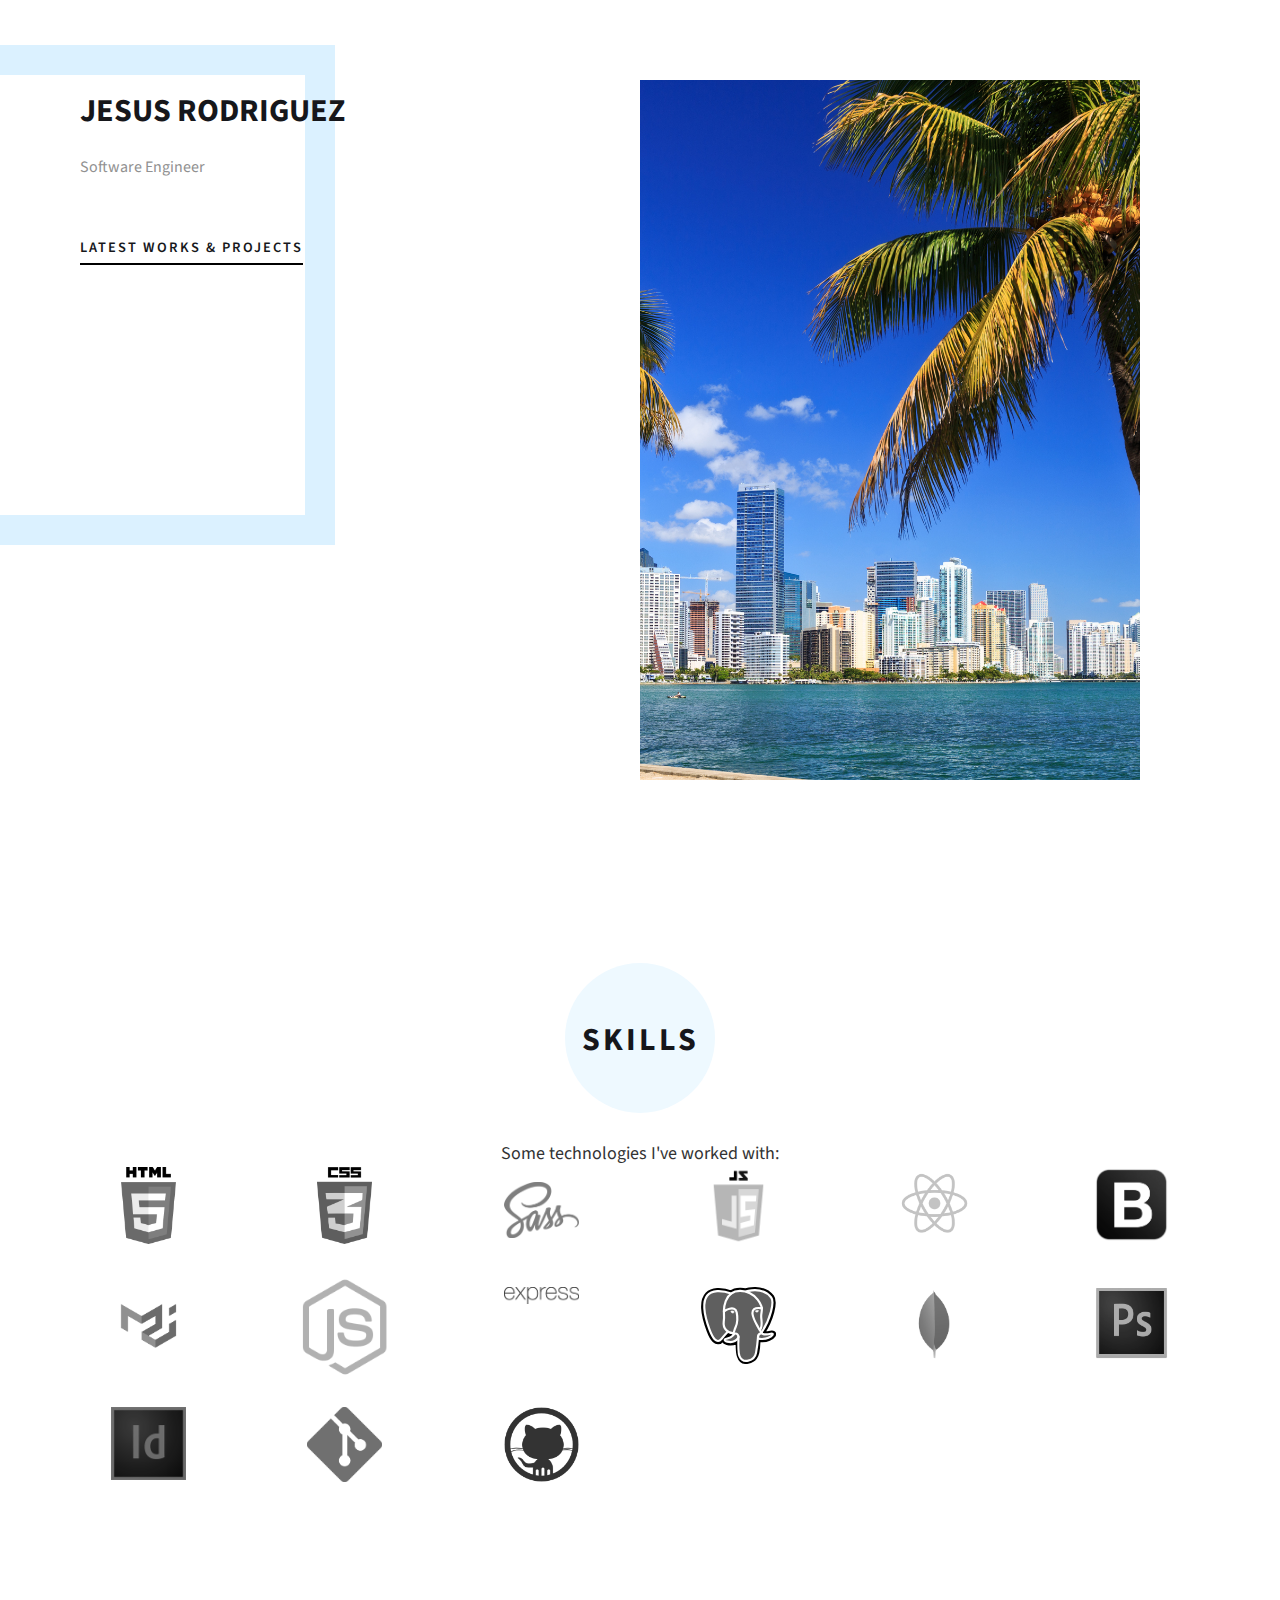
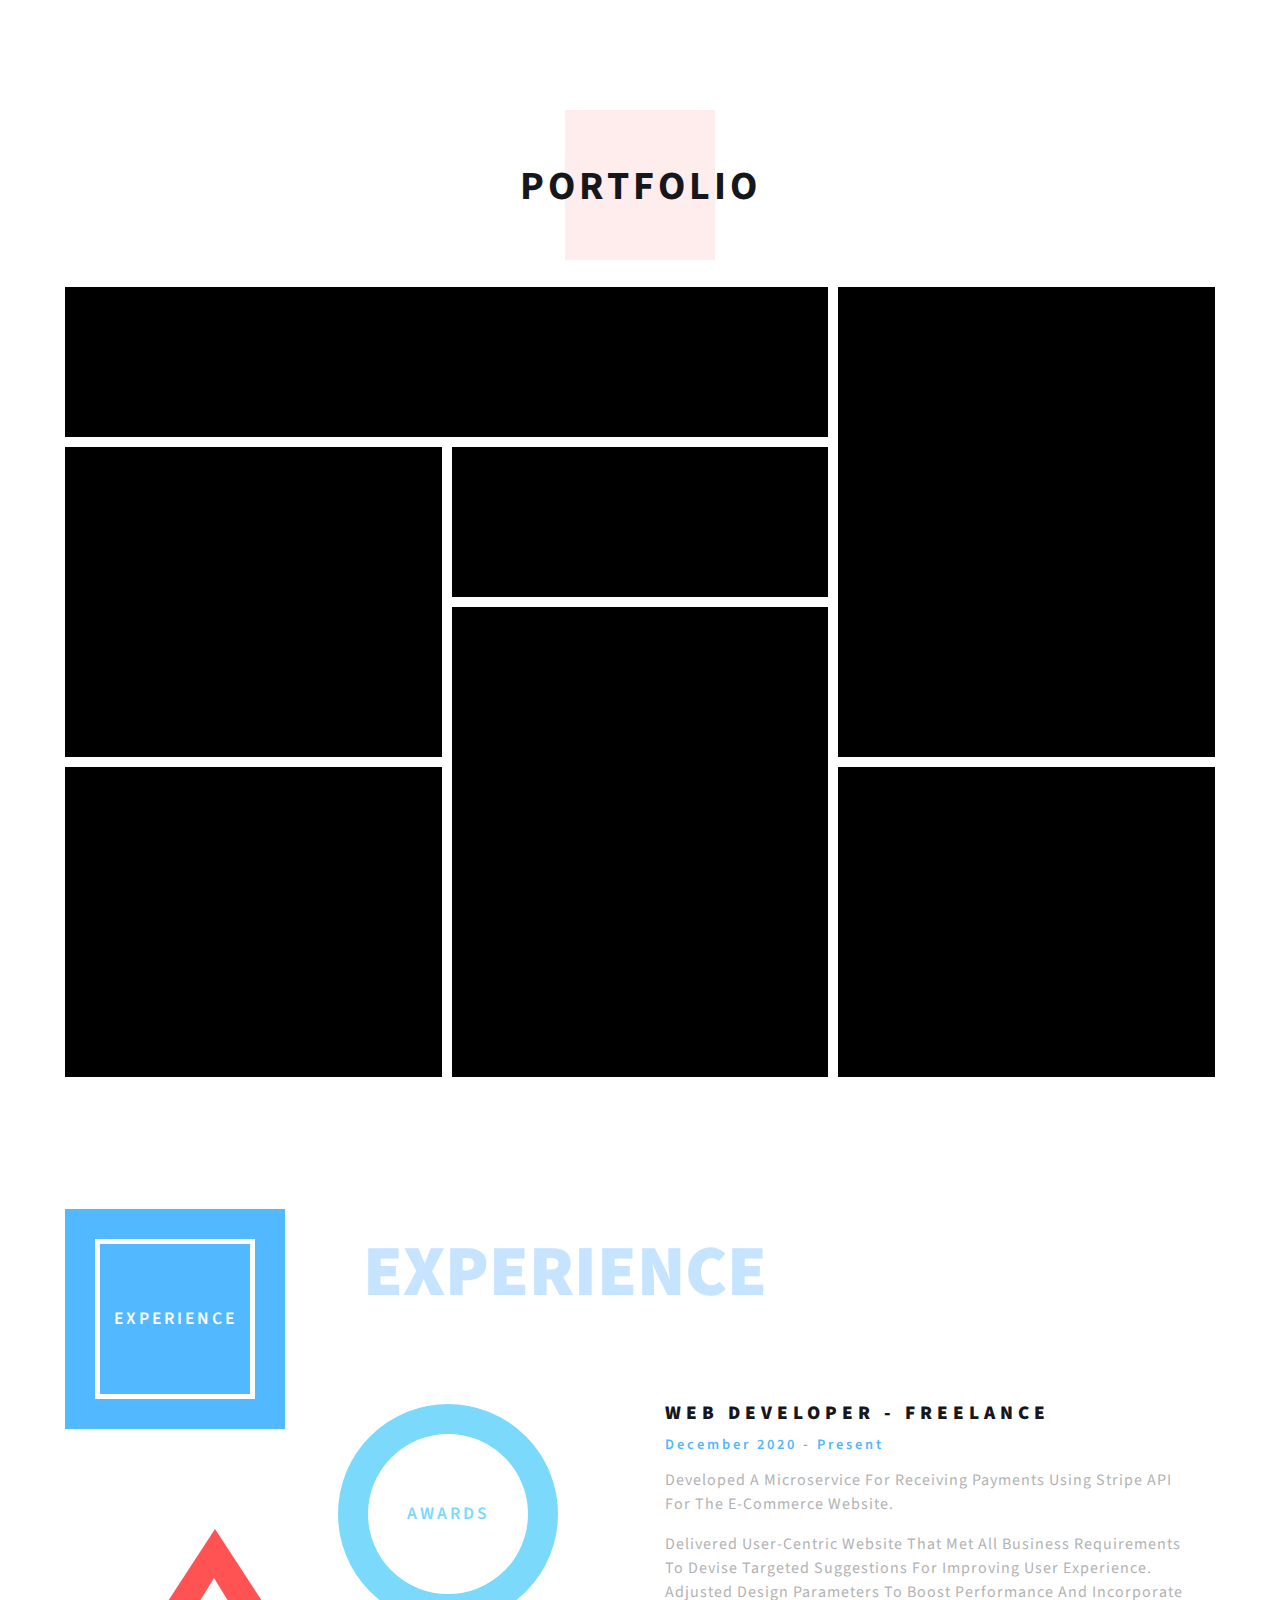
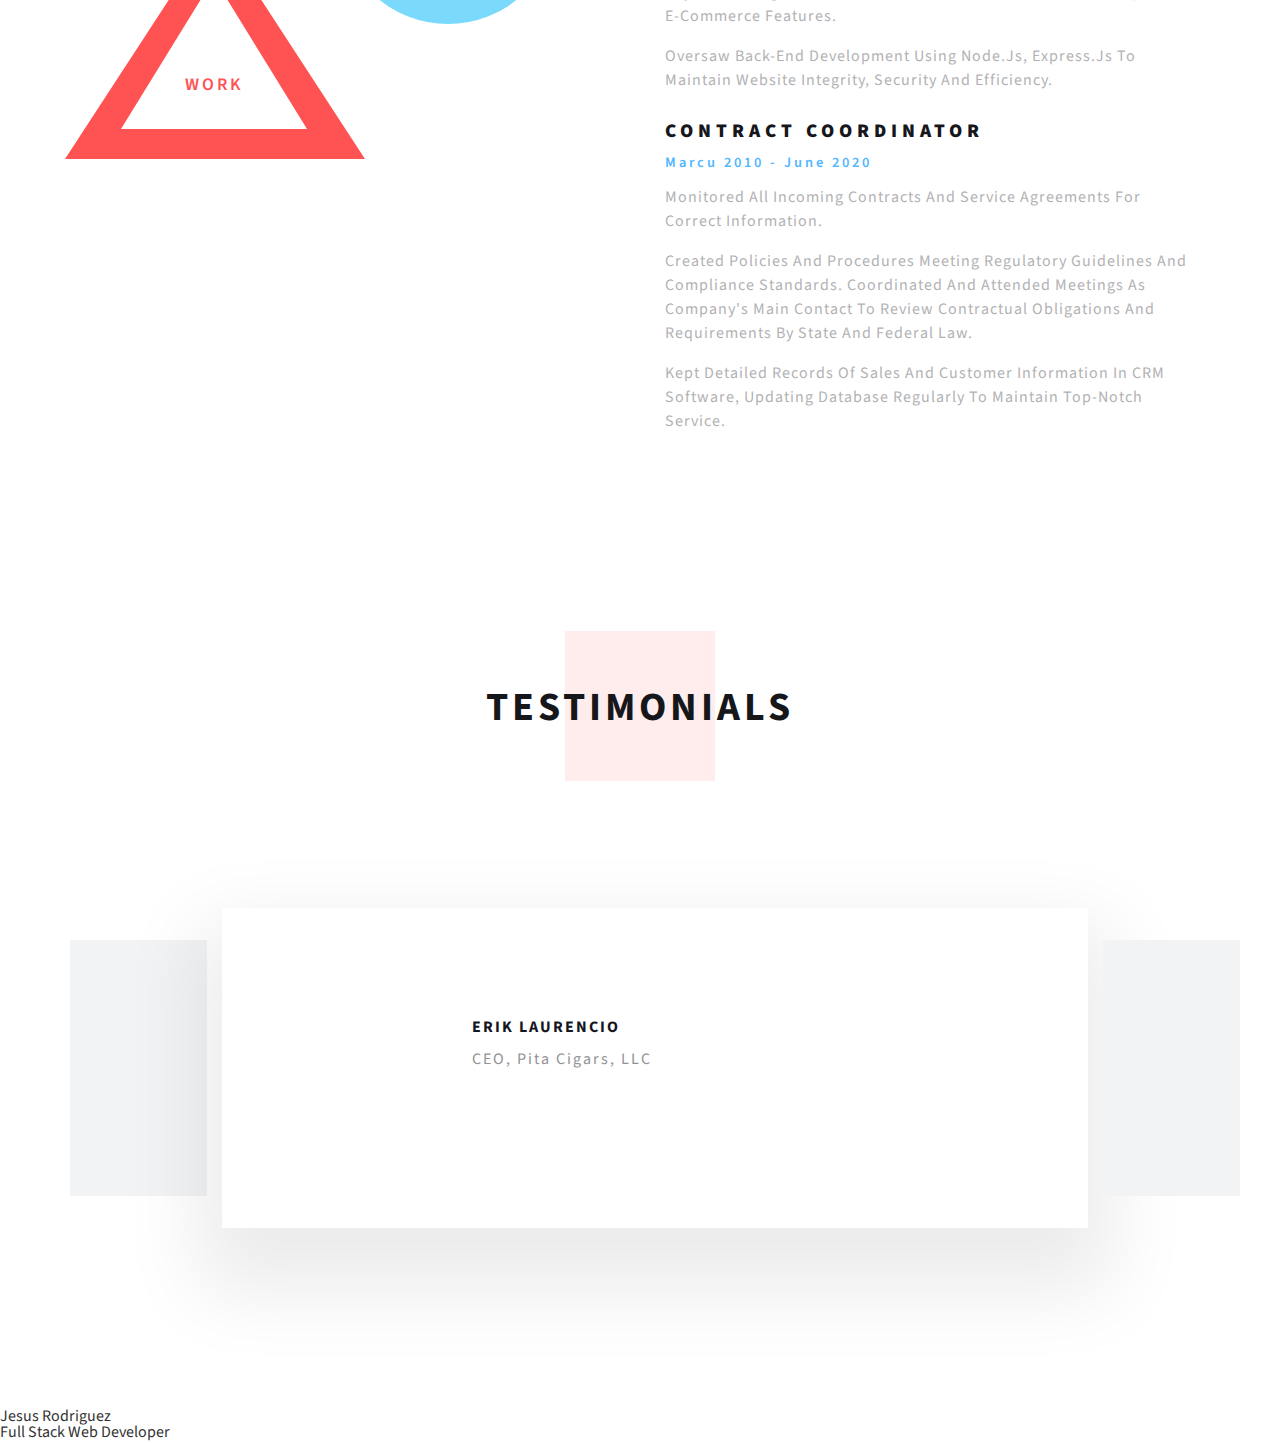
==== index.html @ f2999a43 "skills section" ====
<!DOCTYPE html>
<html lang="en">
  <head>
    <meta charset="utf-8" />
    <meta name="viewport" content="width=device-width, initial-scale=1" />
    <meta name="keywords" content="brittany chiang, brittany, chiang, bchiang7, northeastern university, northeastern, university, student, front-end, web, website, computer, software, developer, engineer, designer, co-op" />
    <link rel="icon" href="%PUBLIC_URL%/favicon.ico" />
    <link rel="stylesheet" href="https://stackpath.bootstrapcdn.com/bootstrap/3.4.1/css/bootstrap.min.css" integrity="sha384-HSMxcRTRxnN+Bdg0JdbxYKrThecOKuH5zCYotlSAcp1+c8xmyTe9GYg1l9a69psu" crossorigin="anonymous">
    <link rel="stylesheet" href="css/index.css">
    <link rel="stylesheet" href="https://use.fontawesome.com/releases/v5.1.0/css/all.css" integrity="sha384-lKuwvrZot6UHsBSfcMvOkWwlCMgc0TaWr+30HWe3a4ltaBwTZhyTEggF5tJv8tbt" crossorigin="anonymous">
    <title>Jesus Rodriguez</title>
  </head>
  <body>
    <section id="top">
      <div class="container-1">
        <div class="info">
          <div class="blue-sq"></div>
          <h1>Jesus Rodriguez</h1>
          <p>Software Engineer</p>
          <a href="#">Latest Works & Projects</a>
        </div>
        <div class="img">
          <div class="background-img">

          </div>
        </div>
      </div>
    </section>
    <section id="services-section">
      <div class="container-1">
        <div class="title">
          <div class="circle"></div>
          <h1>skills</h1>
        </div>
        <div class="row">
        <div class="col-xs-12 col-sm-6 col-md-6 col-lg-12 text-center skills-section">
          <h3>Some technologies I've worked with:</h3>
        <div class="row">
          <div class="col-xs-3 col-sm-2 col-md-2 skill-icon"><img class="img-responsive" src="img/skills/html.png" id="html"></div>
          <div class="col-xs-3 col-sm-2 col-md-2 skill-icon"><img class="img-responsive" src="img/skills/css.png" id="css"></div>
          <div class="col-xs-3 col-sm-2 col-md-2 skill-icon"><img class="img-responsive" src="img/skills/sass.png" id="sass"></div>
          <div class="col-xs-3 col-sm-2 col-md-2 skill-icon"><img class="img-responsive" src="img/skills/js.png" id="js"></div>
          <div class="col-xs-3 col-sm-2 col-md-2 skill-icon"><img class="img-responsive" src="img/skills/React-logo.png" id="reactjs"></div>
          <div class="col-xs-3 col-sm-2 col-md-2 skill-icon"><img class="img-responsive" src="img/skills/bootstrap.png" id="bootstrap"></div>
          <div class="col-xs-3 col-sm-2 col-md-2 skill-icon"><img class="img-responsive" src="img/skills/material-icon.png"></div>
          <div class="col-xs-3 col-sm-2 col-md-2 skill-icon"><img class="img-responsive" src="img/skills/node-icon.webp" id="node"></div>
          <div class="col-xs-3 col-sm-2 col-md-2 skill-icon"><img class="img-responsive" src="img/skills/express.png" id="express"></div>
          <div class="col-xs-3 col-sm-2 col-md-2 skill-icon"><img class="img-responsive" src="img/skills/Postgresql_elephant.svg" id="postgresql"></div>
          <div class="col-xs-3 col-sm-2 col-md-2 skill-icon"><img class="img-responsive" src="img/skills/mongodb.png"></div>
          <div class="col-xs-3 col-sm-2 col-md-2 skill-icon"><img class="img-responsive" src="img/skills/photoshop.png"></div>
          <div class="col-xs-3 col-sm-2 col-md-2 skill-icon"><img class="img-responsive" src="img/skills/indesign.png"></div>
          <div class="col-xs-3 col-sm-2 col-md-2 skill-icon"><img class="img-responsive" src="img/skills/Git-Icon.png"></div>
          <div class="col-xs-3 col-sm-2 col-md-2 skill-icon"><img class="img-responsive" src="img/skills/github.png"></div>
      </div>
    </div>
    </div>
    </div>
    </div>
    </div>
    </section>
    <section id="portfolio-section">
      <div class="container-1">
        <div class="title">
          <div class="square"></div>
          <h1>portfolio</h1>
        </div>
        <div class="portfolio-container">
          <a href="portfoli/#" class="box image1">
            <div class="image">
              <div class="hover-bg">
                <div class="title">
                  <div class="text">Ecommerce</div>
                </div>
              </div>
            </div>
          </a>
          <a href="portfoli/#" class="box image2">
            <div class="image">
              <div class="hover-bg">
                <div class="title">
                  <div class="text">Ecommerce</div>
                </div>
              </div>
            </div>
          </a>
          <a href="portfoli/#" class="box image3">
            <div class="image">
              <div class="hover-bg">
                <div class="title">
                  <div class="text">Ecommerce</div>
                </div>
              </div>
            </div>
          </a>
          <a href="portfoli/#" class="box image4">
            <div class="image">
              <div class="hover-bg">
                <div class="title">
                  <div class="text">Ecommerce</div>
                </div>
              </div>
            </div>
          </a>
          <a href="portfoli/#" class="box image5">
            <div class="image">
              <div class="hover-bg">
                <div class="title">
                  <div class="text">Ecommerce</div>
                </div>
              </div>
            </div>
          </a>
          <a href="portfoli/#" class="box image6">
            <div class="image">
              <div class="hover-bg">
                <div class="title">
                  <div class="text">Ecommerce</div>
                </div>
              </div>
            </div>
          </a>
          <a href="portfoli/#" class="box image7">
            <div class="image">
              <div class="hover-bg">
                <div class="title">
                  <div class="text">Ecommerce</div>
                </div>
              </div>
            </div>
          </a>
        </div>
      </div>
    </section>
    <section id="experience-section">
      <div class="container-1">
        <div class="large-title">
          Experience
        </div>
        <div class="experience-container">
          <div class="large-icons">
            <div class="square">
              <div class="blue-box">
                Experience
              </div>
            </div>
            <div class="circle">
              <div class="white-box">
                AWARDS
              </div>
            </div>
            <div class="triangle">
              <div class="triangle-box">
                <div class="text">Work</div>
              </div>
            </div>
          </div>
          <div class="info">
            <div class="info-box">
              <h4>Web Developer - Freelance</h4>
              <span class="date">December 2020 - Present</span>
              <p>Developed a microservice for receiving payments using Stripe API for the E-Commerce website.</p>
              <br>
              <p>Delivered user-centric website that met all business requirements to devise targeted suggestions for improving user experience. Adjusted design parameters to boost performance and incorporate e-commerce features.</p>
              <br>
              <p>Oversaw back-end development using Node.js, Express.js to maintain website integrity, security and efficiency.</p>
            </li>
            </div>
            <div class="info-box">
              <h4>Contract Coordinator</h4>
              <span class="date">Marcu 2010 - June 2020</span>
              <p>Monitored all incoming contracts and service agreements for correct information. </p>
              <br>
              <p>Created policies and procedures meeting regulatory guidelines and compliance standards. Coordinated and attended meetings as company's main contact to review contractual obligations and requirements by state and federal law.</p>
              <br>
              <p>Kept detailed records of sales and customer information in CRM software, updating database regularly to maintain top-notch service.</p>
            </div>
          </div>
        </div>
      </div>
    </section>
    <section id="testimonials-section">
      <div class="container">
        <div class="title">
          <div class="square"></div>
          <h1>Testimonials</h1>
        </div>
        <div class="testimonials-container">
          <div class="test-sides test-left">
            <div class="person-img" style="background: url('https://d3iw72m71ie81c.cloudfront.net/male-30.jpg');">
              <div class="hover-bg">
                <div class="name">James</div>
              </div>
            </div>
          </div>
          <div class="test-center">
            <div class="header">
              <div class="user-img" style="background: url('https://d3iw72m71ie81c.cloudfront.net/8912fe22-7970-4e15-a3a1-abef9f2fb4b5')">

              </div>
              <div class="info">
                <h4>Erik Laurencio</h4>
                <span>CEO, Pita Cigars, LLC</span>
              </div>
            </div>
            <p>
              
            </p>
          </div>
          <div class="test-sides test-right">
            <div class="person-img" style="background: url('https://d3iw72m71ie81c.cloudfront.net/88b95197-fd1e-4e11-8793-2903a5cfd06e-10584053_10153749310922416_3125632463004974493_n.jpg')">
              <div class="hover-bg">
                <div class="name">Bryant</div>
              </div>
            </div>
          </div>
        </div>
      </div>
    </section>
    <footer>
      <div class="social-container">
        <a href="http://www.facebook.com/">
          <i class="fab fa-facebook"></i>
        </a>
        <a href="http://www.dribbble.com/">
          <i class="fab fa-dribbble"></i>
        </a>
        <a href="http://www.facebook.com/">
          <i class="fab fa-twitter"></i>
        </a>
        <a href="http://www.facebook.com/">
          <i class="fab fa-instagram"></i>
        </a>
      </div>
      <h5>Jesus Rodriguez</h5>
      <h6>Full Stack Web Developer</h6>
    </footer>
    
  </body>
</html>
---- css/index.css ----
@import url('https://fonts.googleapis.com/css2?family=Dela+Gothic+One&family=Source+Sans+Pro:wght@200;700&display=swap');

@import "cssreset.css";
@import "top-section.css";
@import "service-section.css";
@import "portfolio-section.css";
@import "experience-section.css";
@import "testimonial-section.css";

.container-1{
  max-width: 1150px;
  margin: 0 auto;
}
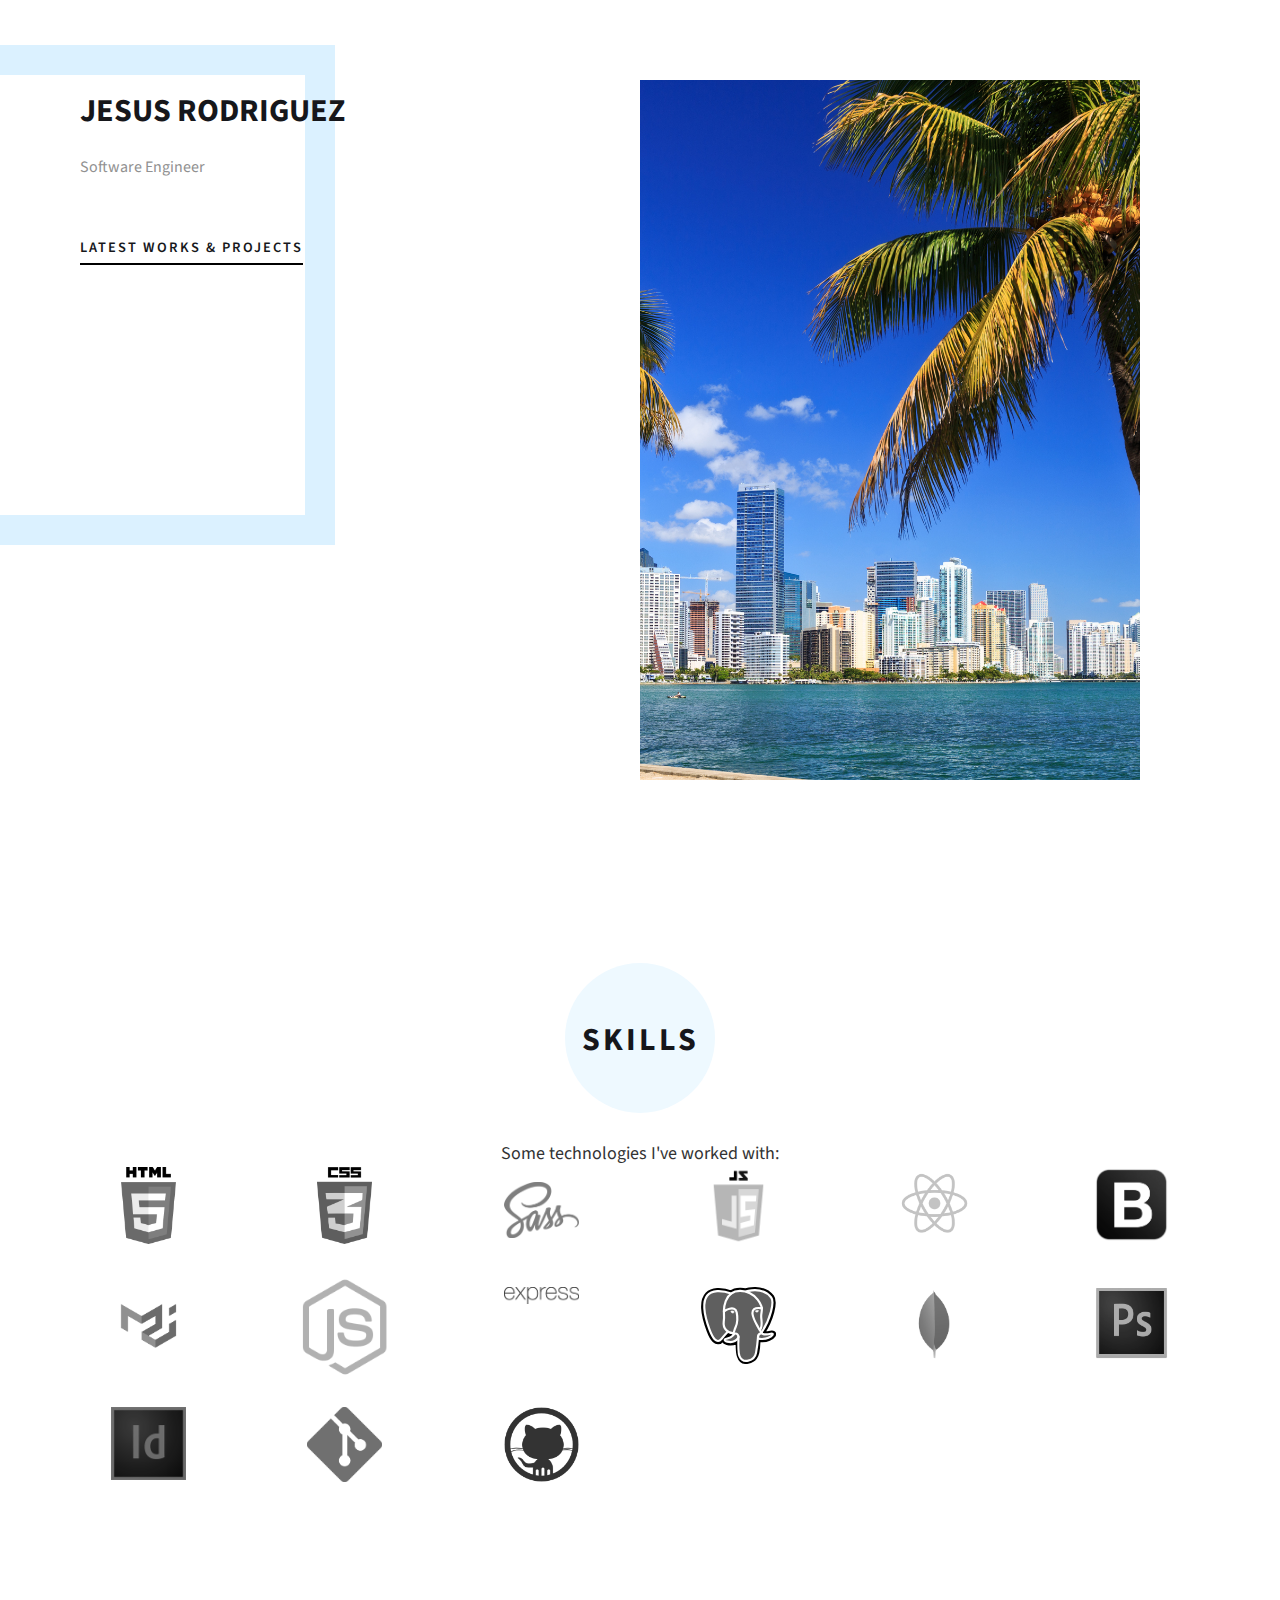
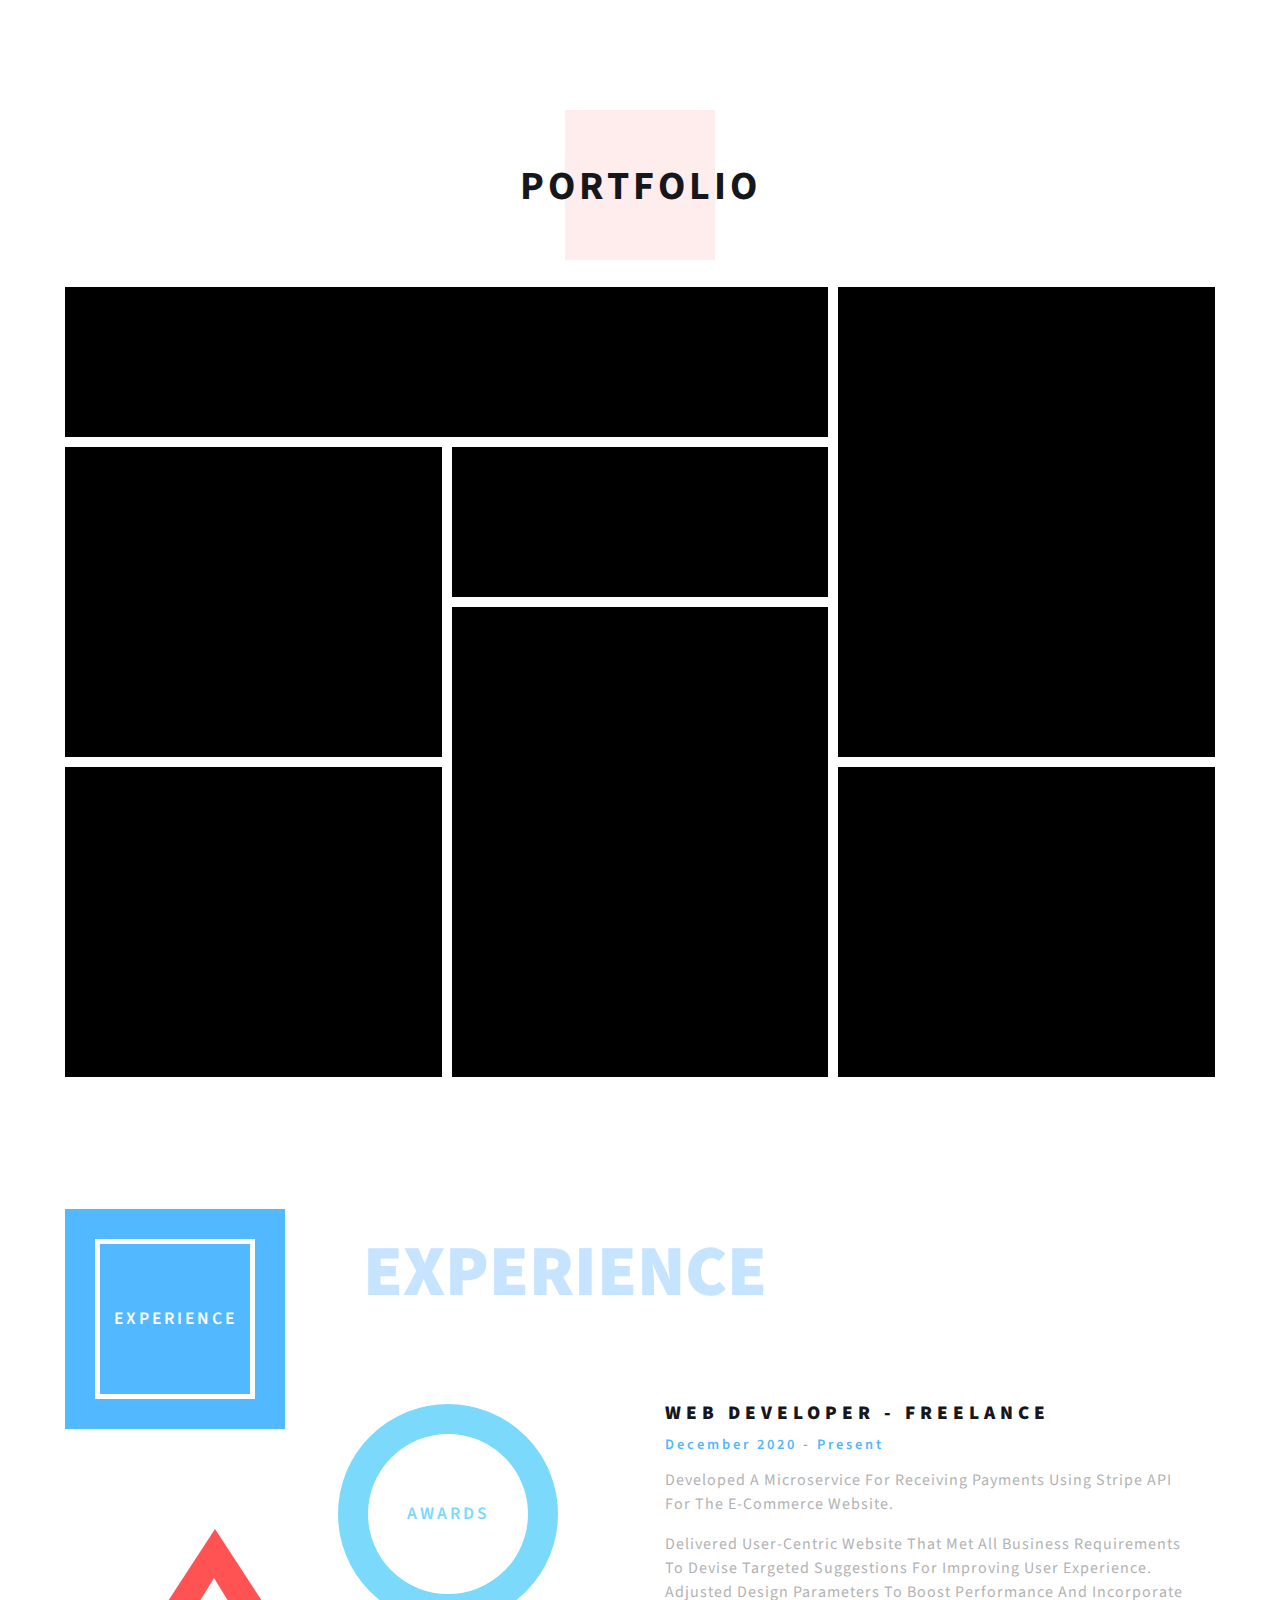
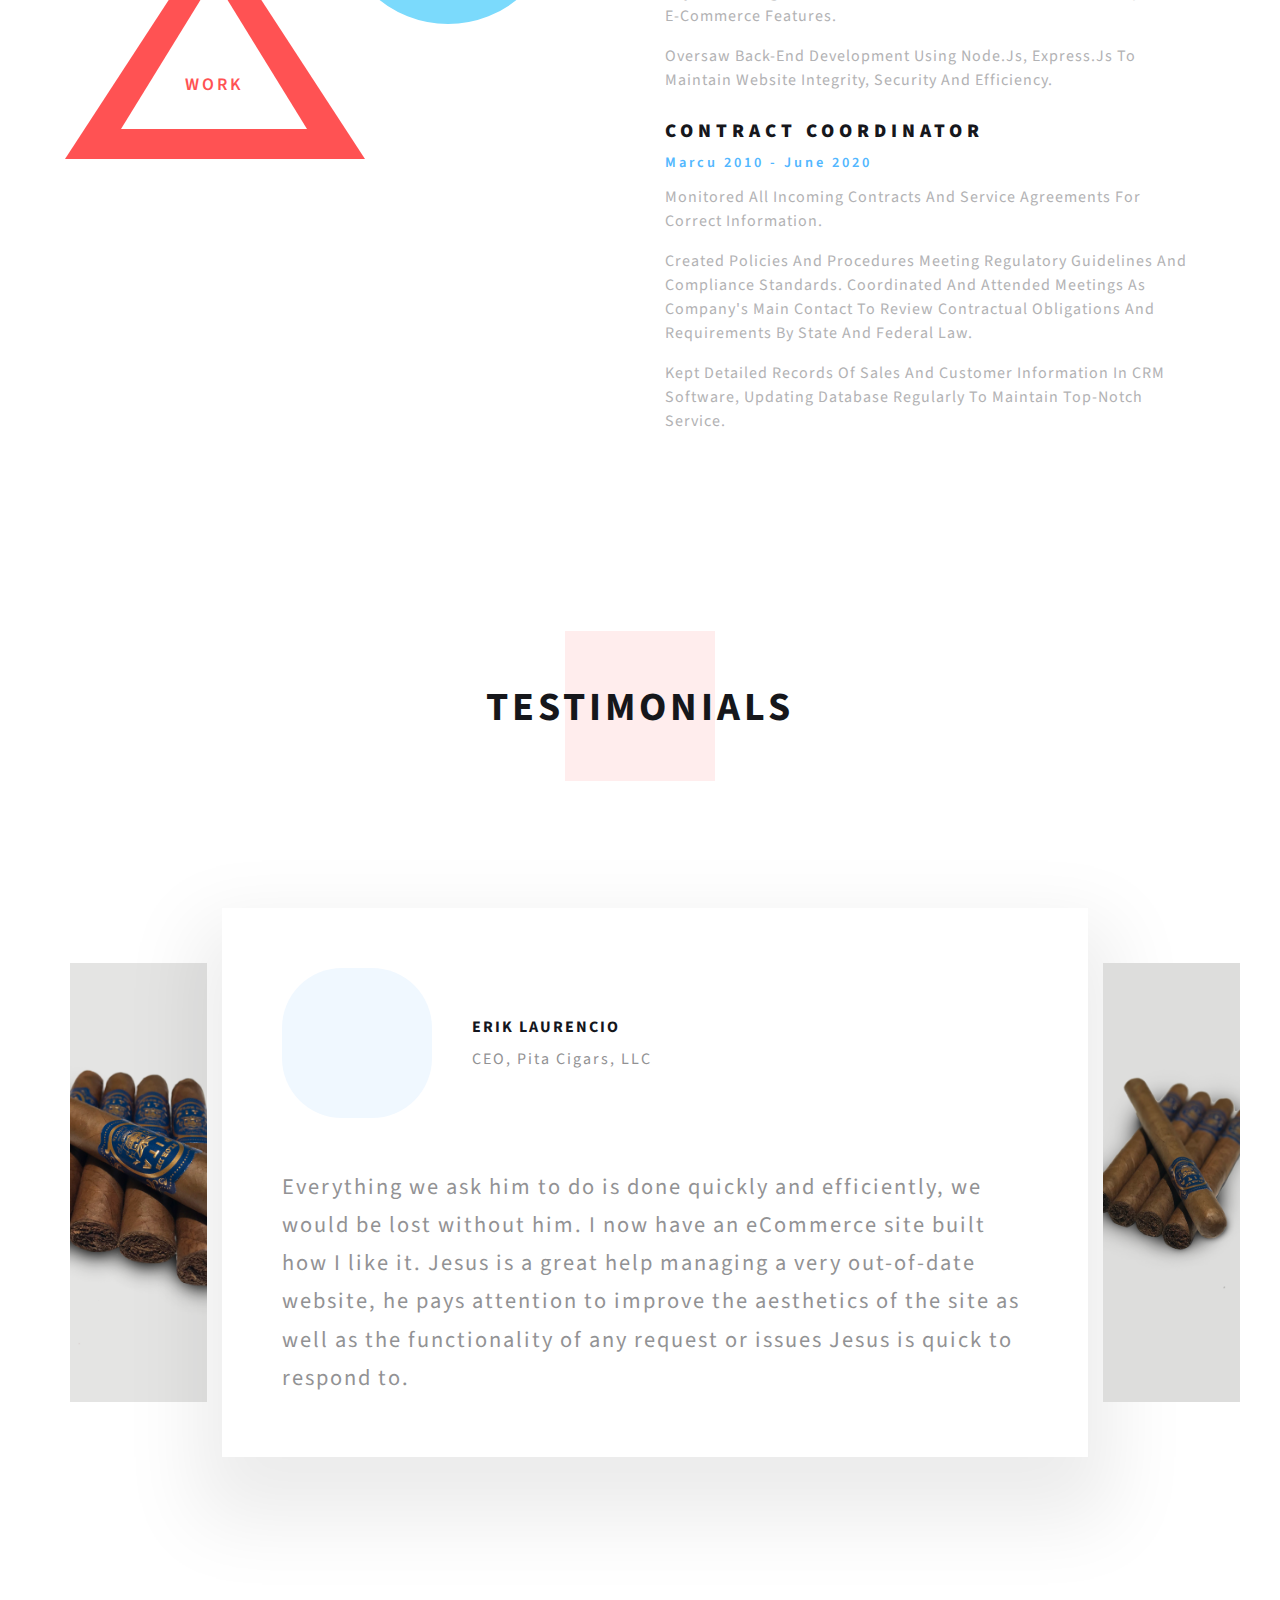
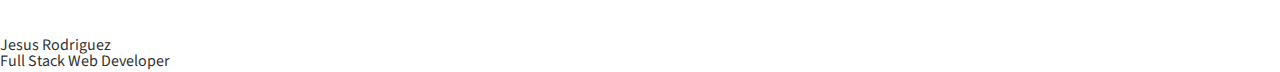
==== commit eef3e26f: "testimonial section" ====
--- a/index.html
+++ b/index.html
@@ -186,15 +186,15 @@
         </div>
         <div class="testimonials-container">
           <div class="test-sides test-left">
-            <div class="person-img" style="background: url('https://d3iw72m71ie81c.cloudfront.net/male-30.jpg');">
-              <div class="hover-bg">
-                <div class="name">James</div>
+            <div class="person-img2">
+              <div class="hover-bg">
+                <div class="name">Pita Cigars</div>
               </div>
             </div>
           </div>
           <div class="test-center">
             <div class="header">
-              <div class="user-img" style="background: url('https://d3iw72m71ie81c.cloudfront.net/8912fe22-7970-4e15-a3a1-abef9f2fb4b5')">
+              <div class="user-img">
 
               </div>
               <div class="info">
@@ -203,13 +203,13 @@
               </div>
             </div>
             <p>
-              
+              Everything we ask him to do is done quickly and efficiently, we would be lost without him. I now have an eCommerce site built how I like it. Jesus is a great help managing a very out-of-date website, he pays attention to improve the aesthetics of the site as well as the functionality of any request or issues Jesus is quick to respond to.
             </p>
           </div>
           <div class="test-sides test-right">
-            <div class="person-img" style="background: url('https://d3iw72m71ie81c.cloudfront.net/88b95197-fd1e-4e11-8793-2903a5cfd06e-10584053_10153749310922416_3125632463004974493_n.jpg')">
-              <div class="hover-bg">
-                <div class="name">Bryant</div>
+            <div class="person-img">
+              <div class="hover-bg">
+                <div class="name">Pita Cigars</div>
               </div>
             </div>
           </div>
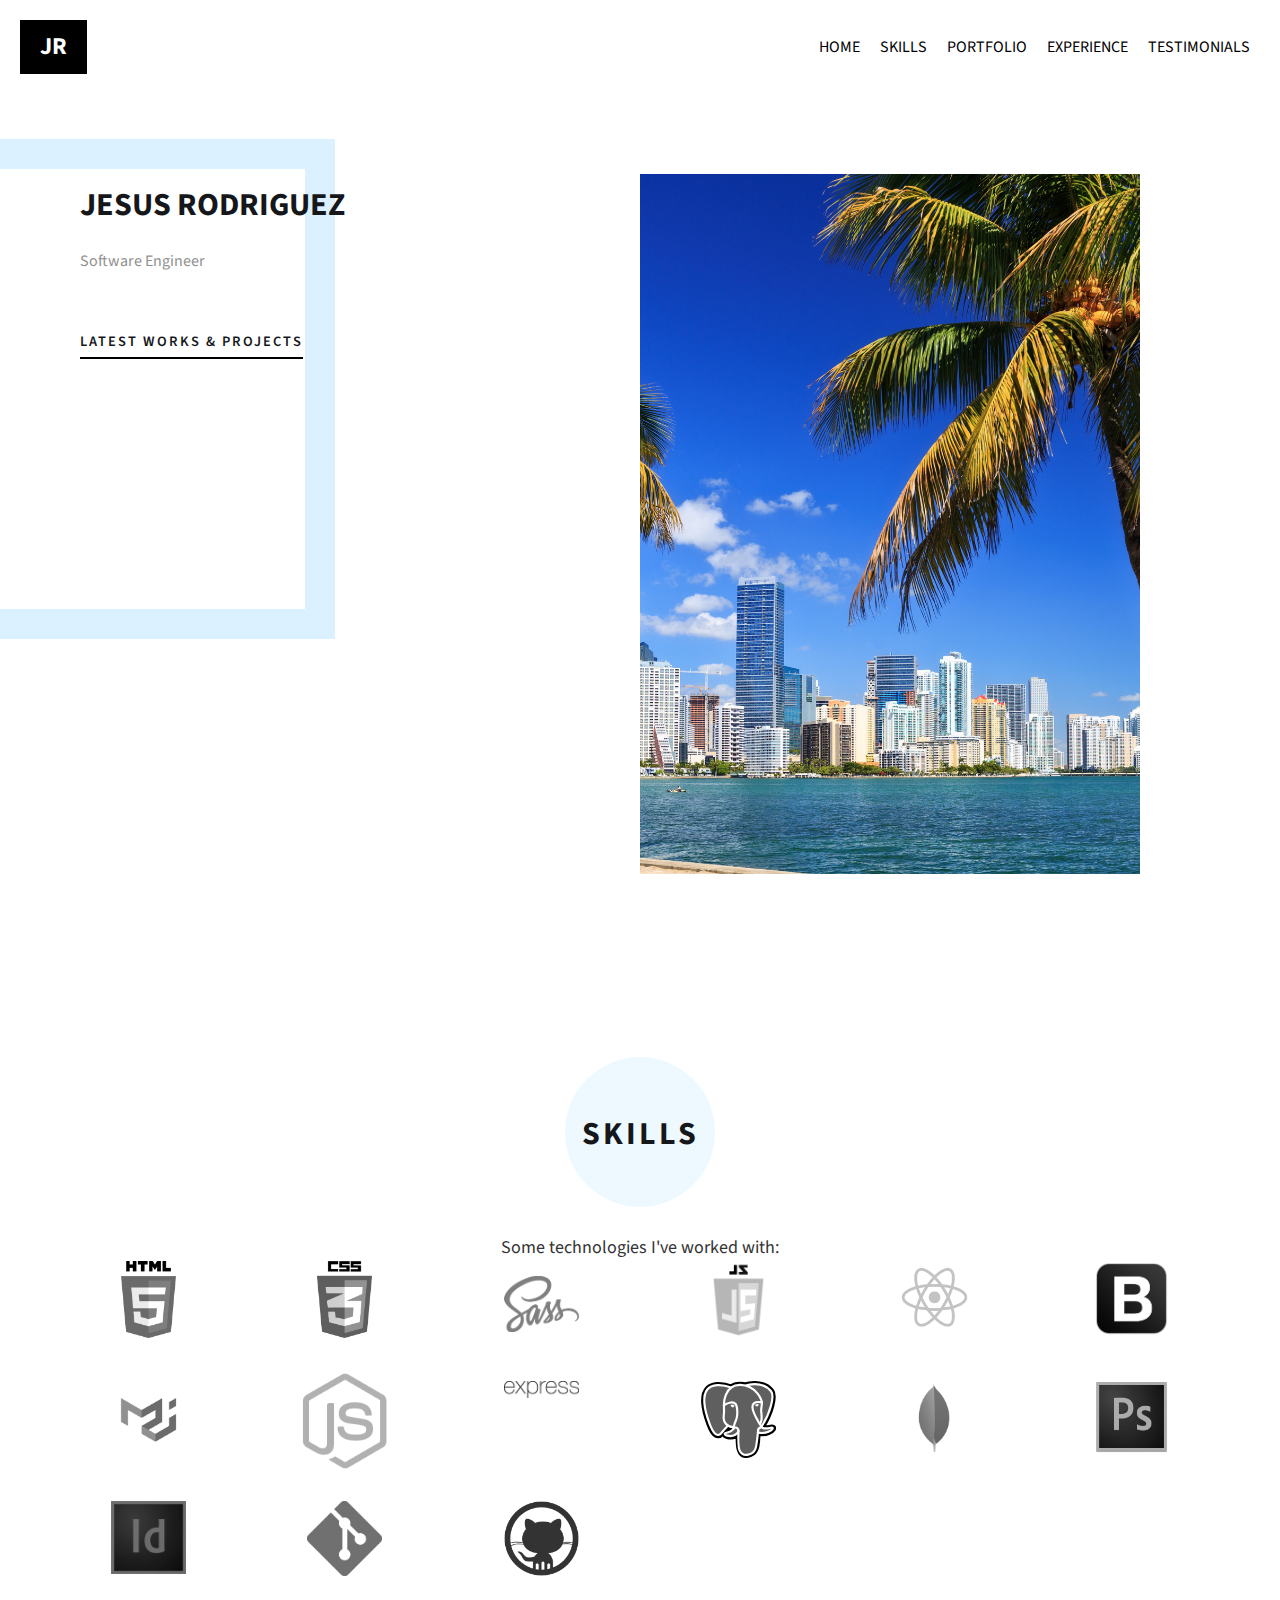
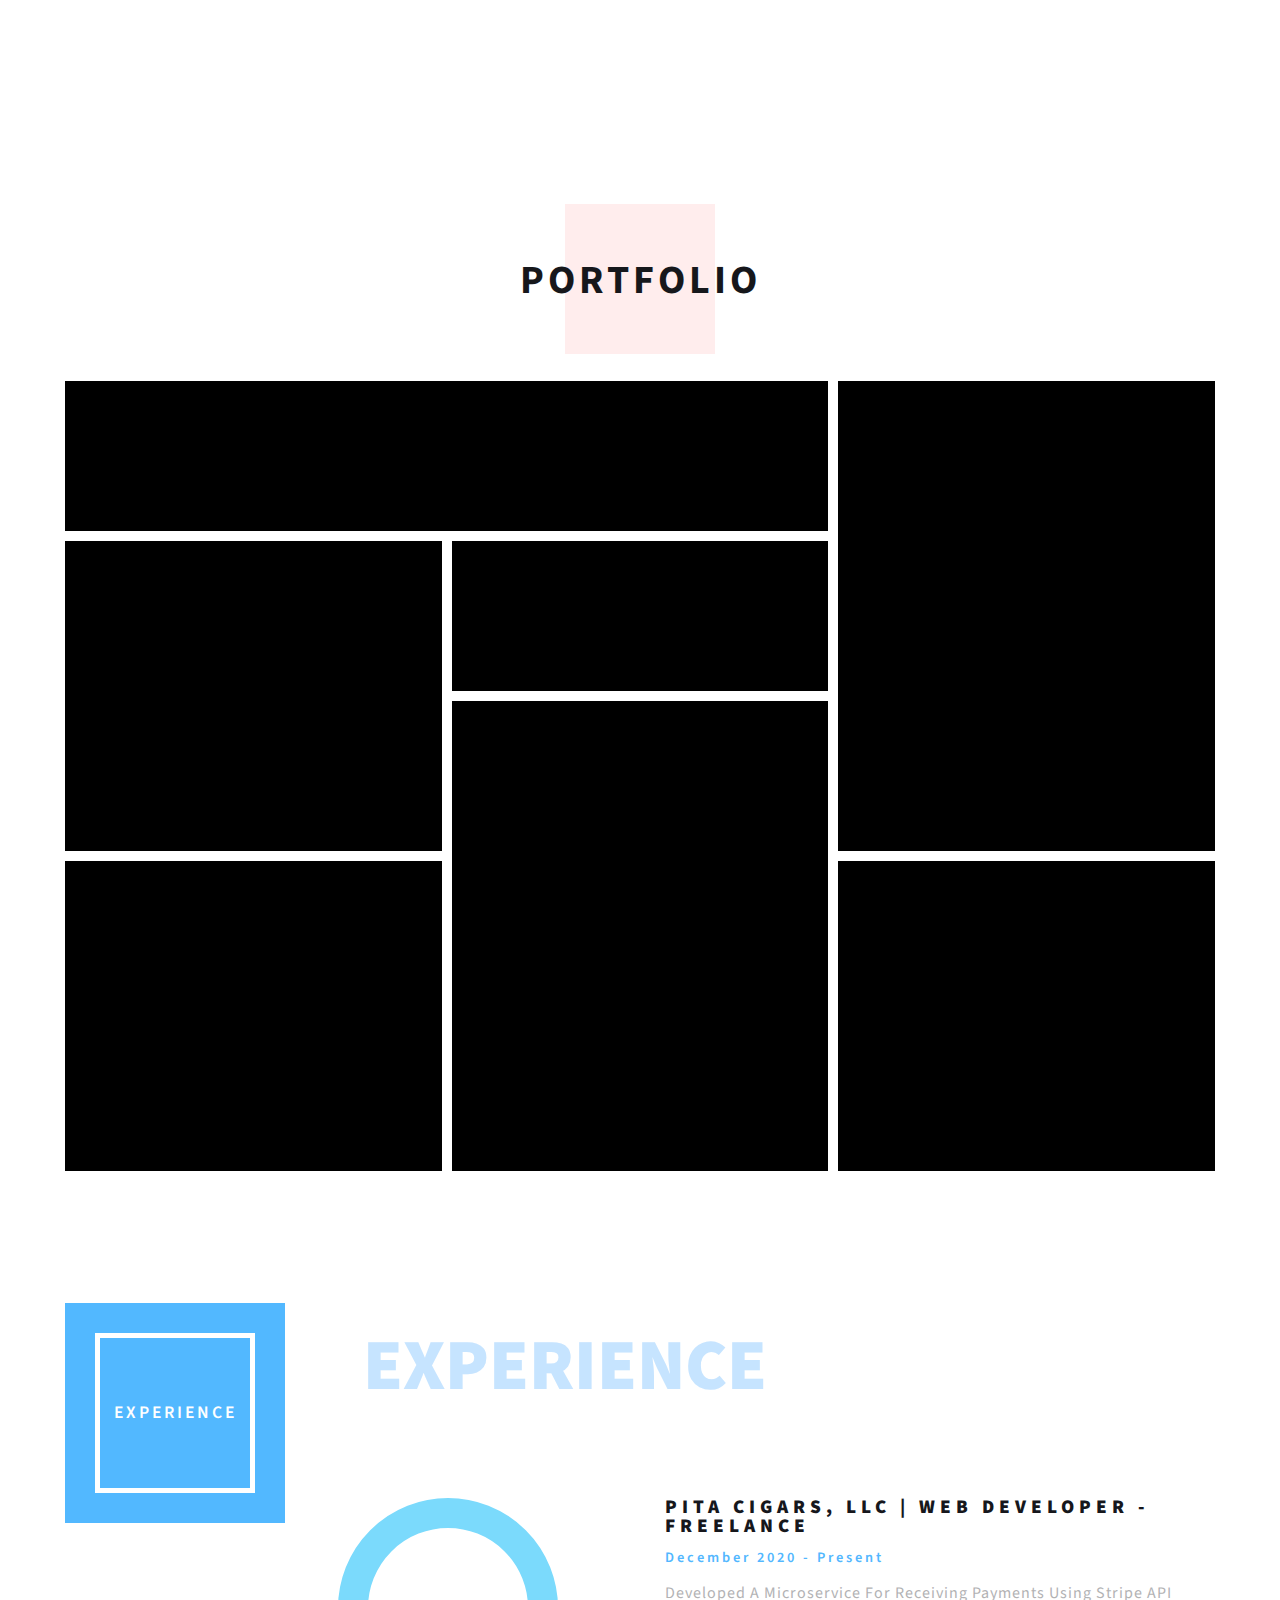
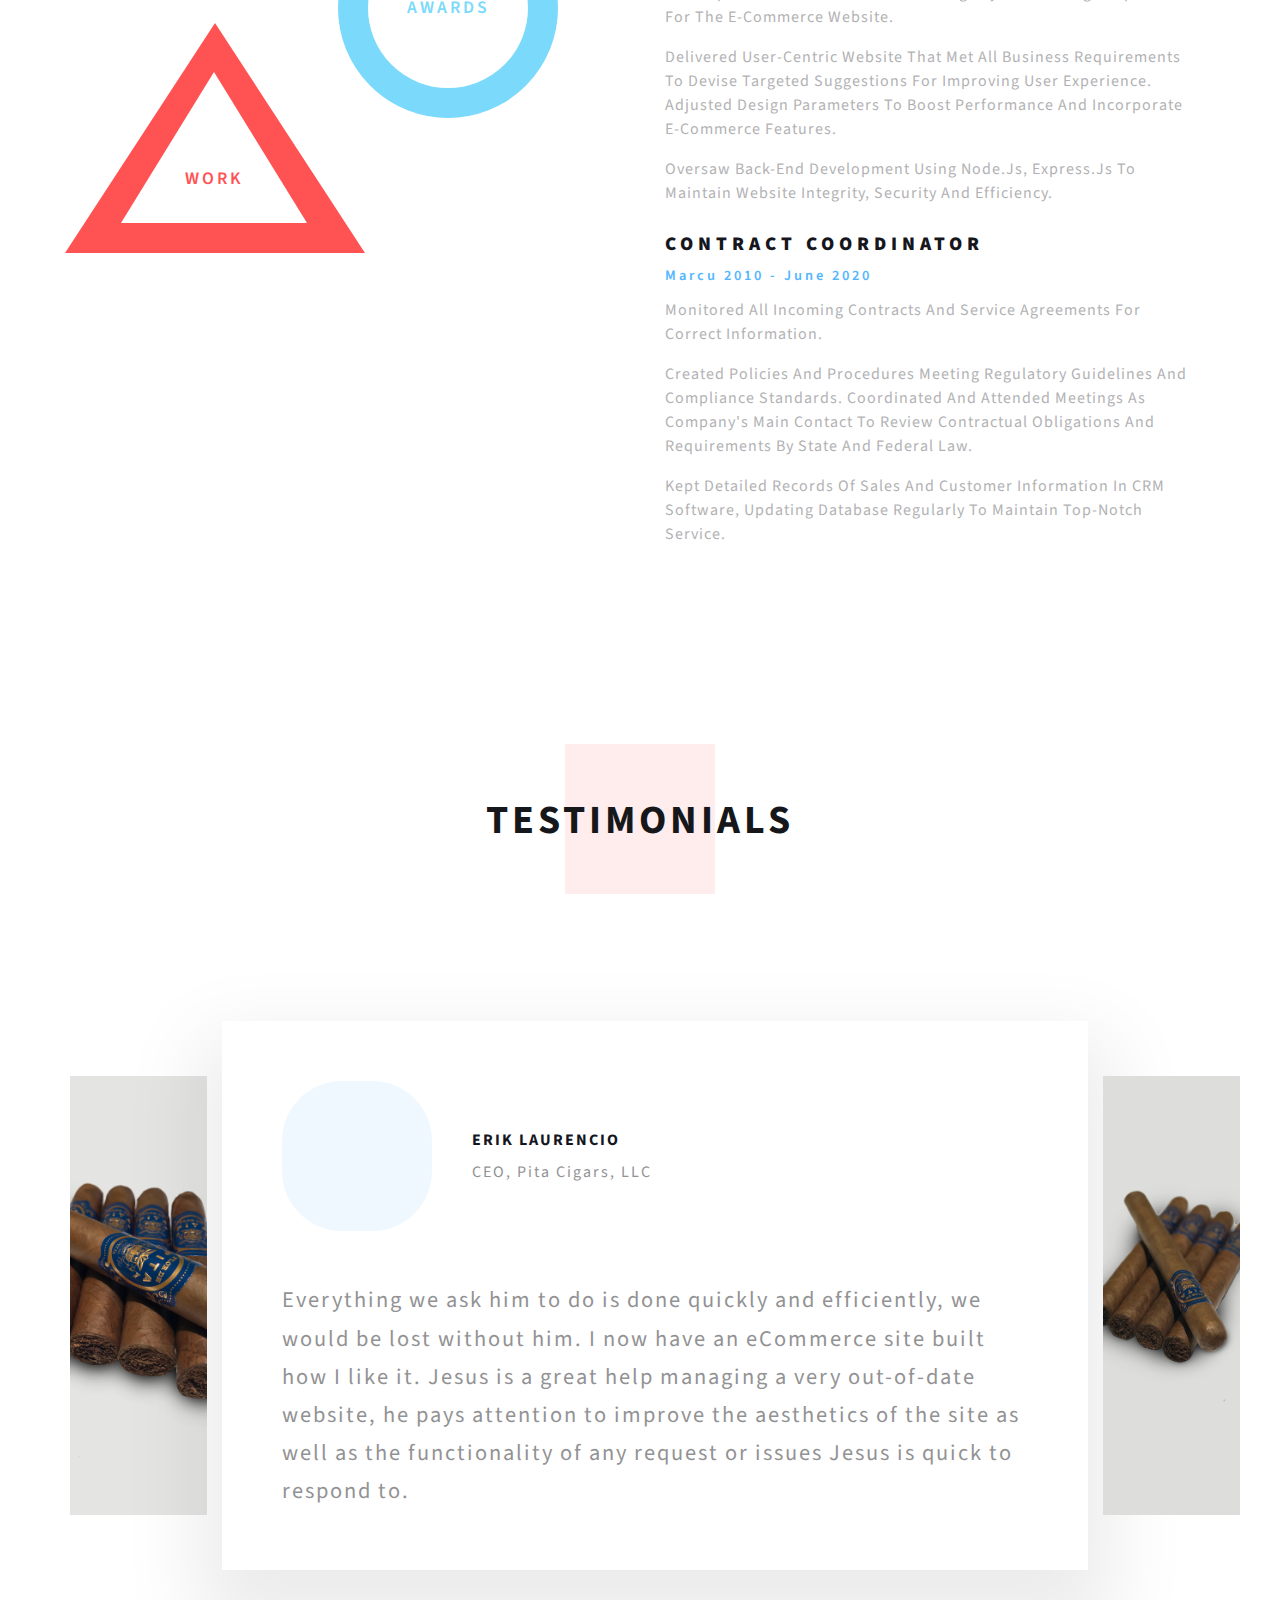
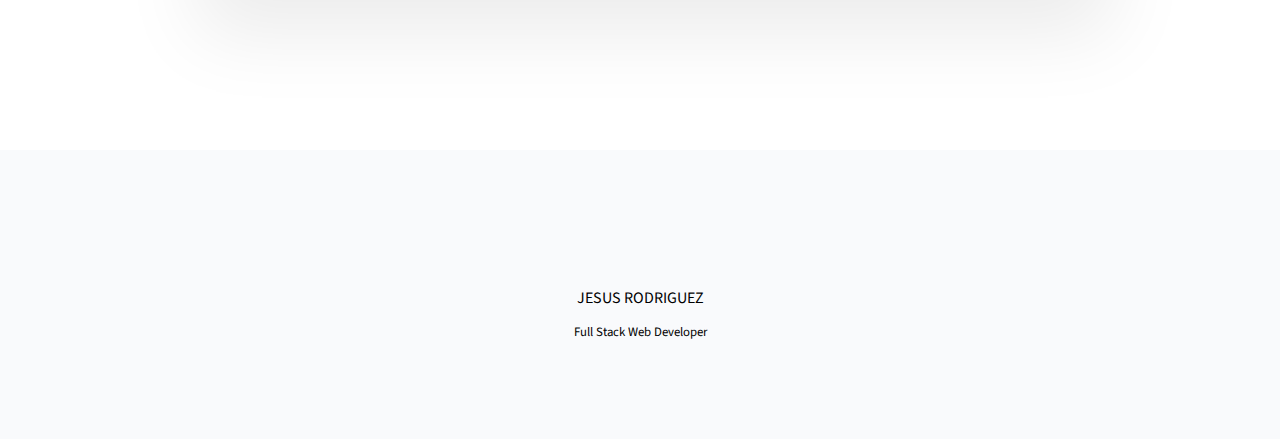
==== commit 96dff54c: "responsive styling for menu and experience" ====
--- a/index.html
+++ b/index.html
@@ -11,6 +11,28 @@
     <title>Jesus Rodriguez</title>
   </head>
   <body>
+    <header>
+      <div class="logo">
+        <a href="index.html" class="name">JR</div>
+      </div>
+      <div class="header-menu">
+        <a href="index.html">Home</a>
+        <a href="index.html#services-section">Skills</a>
+        <a href="index.html#portfolio-section">Portfolio</a>
+        <a href="index.html#experience-section">Experience</a>
+        <a href="index.html#testimonials-section">Testimonials</a>
+      </div>
+      <div class="menu-btn">
+        <i class="fas fa-bars"></i>
+      </div>
+  </header>
+  <div class="mobile-menu">
+    <a href="index.html">Home</a>
+    <a href="index.html#services-section">Skills</a>
+    <a href="index.html#portfolio-section">Portfolio</a>
+    <a href="index.html#experience-section">Experience</a>
+    <a href="index.html#testimonials-section">Testimonials</a>
+  </div>
     <section id="top">
       <div class="container-1">
         <div class="info">
@@ -156,7 +178,7 @@
           </div>
           <div class="info">
             <div class="info-box">
-              <h4>Web Developer - Freelance</h4>
+              <h4>Pita Cigars, LLC | Web Developer - Freelance </h4>
               <span class="date">December 2020 - Present</span>
               <p>Developed a microservice for receiving payments using Stripe API for the E-Commerce website.</p>
               <br>
@@ -234,6 +256,8 @@
       <h5>Jesus Rodriguez</h5>
       <h6>Full Stack Web Developer</h6>
     </footer>
+
+    <script src="/js/index.js"></script>
     
   </body>
 </html>
--- a/css/index.css
+++ b/css/index.css
@@ -6,8 +6,110 @@
 @import "portfolio-section.css";
 @import "experience-section.css";
 @import "testimonial-section.css";
+@import "footer-section.css";
 
 .container-1{
   max-width: 1150px;
   margin: 0 auto;
 }
+
+header{
+  display: flex;
+  padding: 20px;
+  justify-content: space-between;
+}
+header .logo{
+  font-size: 1.5rem;
+  font-weight: 700;
+  text-transform: uppercase;
+  color: white;
+  display: flex;
+}
+header .logo .name{
+  background: black;
+  padding: 15px 20px;
+  text-decoration: none;
+  color: white;
+}
+header .header-menu{
+  font-size: 1rem;
+  text-transform: uppercase;
+  text-decoration: none;
+  display: flex;
+  justify-content: center;
+  align-items: center;
+}
+header .header-menu a{
+  font-size: 1rem;
+  text-transform: uppercase;
+  text-decoration: none;
+  color: black;
+  padding: 0 10px;
+  /* transition: all .3s ease-in-out; */
+}
+header .header-menu a:hover{
+  font-weight: 700;
+  color: #ff5253;
+}
+header .menu-btn{
+  font-weight: 700;
+  color: #ff5253;
+  display: flex;
+  justify-content: center;
+  align-items: center;
+  padding: 15px;
+  font-size: 1.6rem;
+  display: none;
+  cursor: pointer;
+}
+.mobile-menu{
+  display:none;
+  background: #fff;
+  flex-direction: column;
+  padding: 40px 0;
+  position: absolute;
+  top: 0;
+  height: 100vh;
+  width: 50%;
+  z-index: 10;
+  transform: translate3d(-100%, 0, 0);
+  transition: all .4s ease-in-out;
+  -webkit-box-shadow: 2px 0px 78px -15px rgba(0,0,0,0.75);
+  -moz-box-shadow: 2px 0px 78px -15px rgba(0,0,0,0.75);
+  box-shadow: 2px 0px 78px -15px rgba(0,0,0,0.75);
+}
+.mobile-menu.active{
+  transform: translate3d(0, 0, 0);
+}
+.mobile-menu a{
+  padding: 15px;
+  text-decoration: none;
+  color: black;
+
+}
+.mobile-menu a:hover{
+
+  text-decoration: none;
+  color: white;
+  background: #ff5253;
+}
+@media only screen and (max-width: 960px){
+  .container{ width: 100%}
+}
+/* Phones */
+@media only screen and (max-width: 767px){
+  header .header-menu{
+    display: none;
+  }
+  header .menu-btn{
+    display: flex;
+
+  }
+  header .logo{
+    font-size: 1.3rem;
+  }
+  .mobile-menu{
+    display: flex;
+  }
+}
+
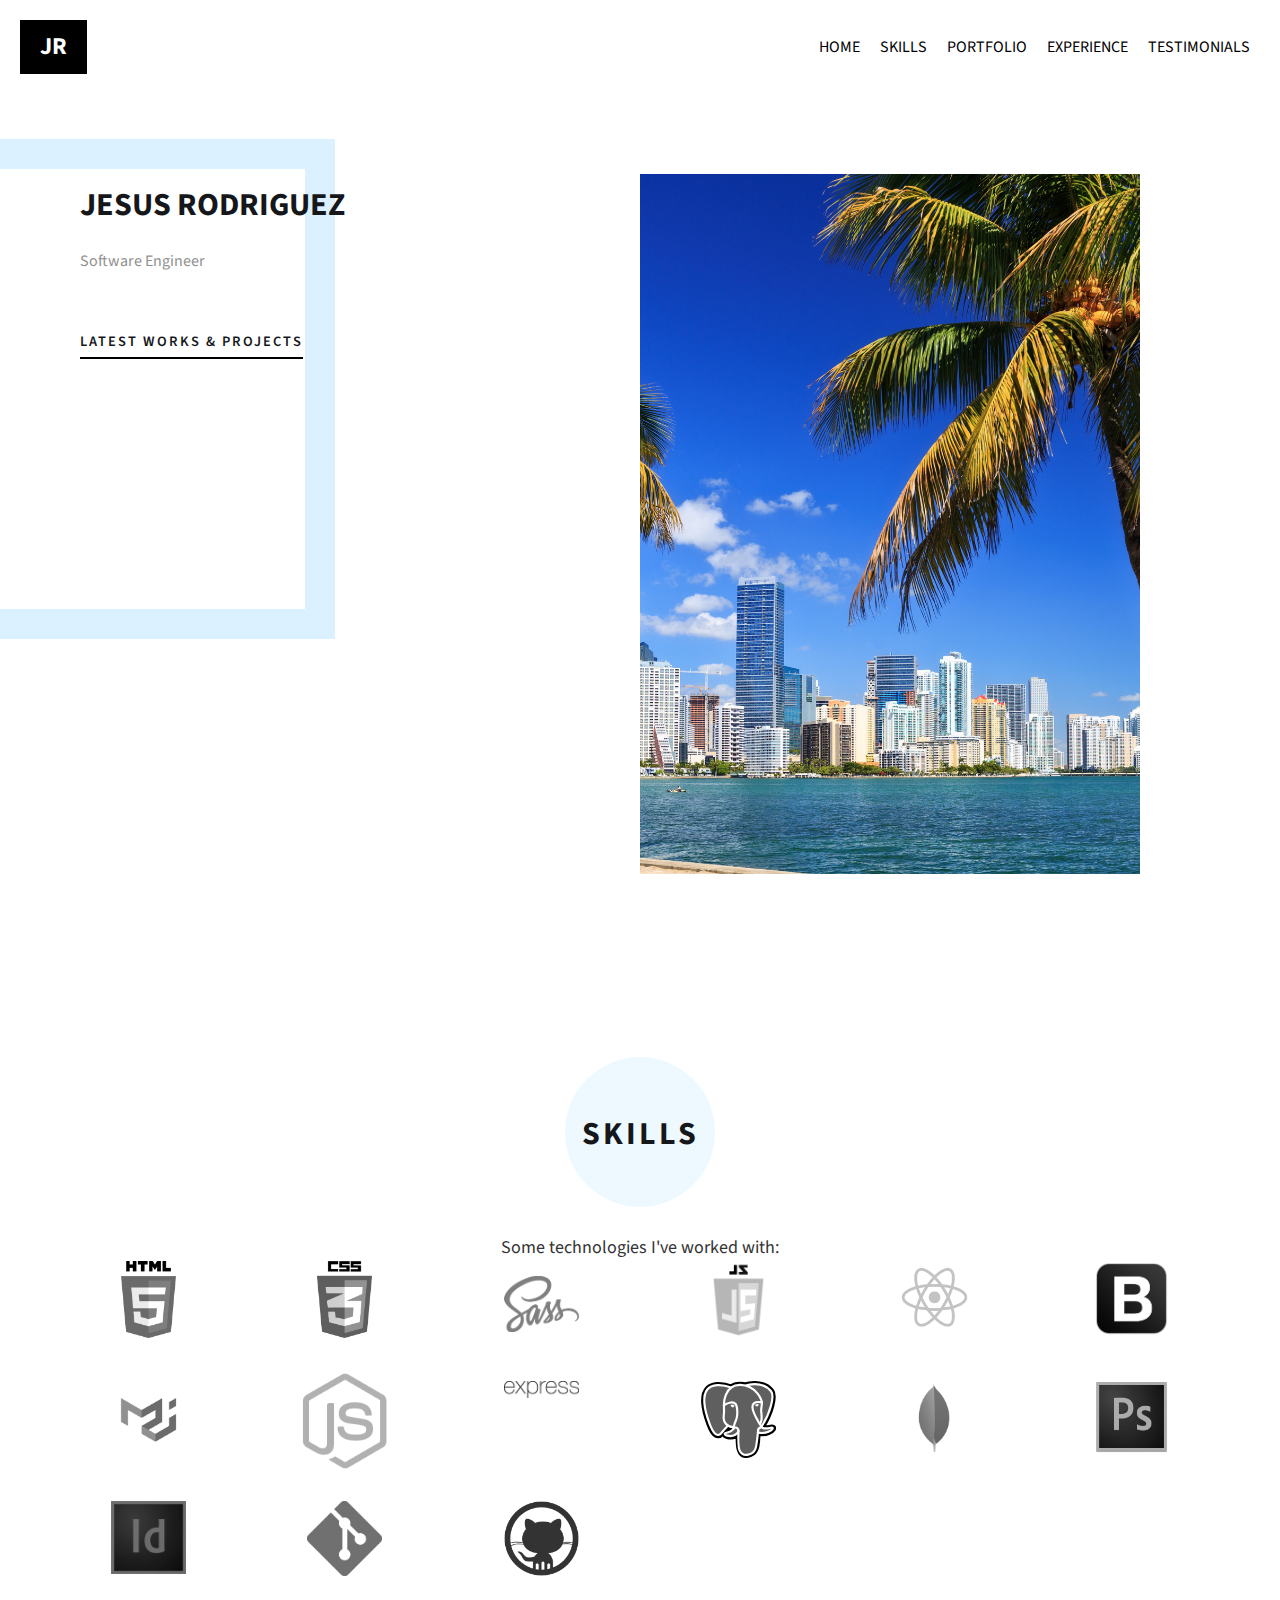
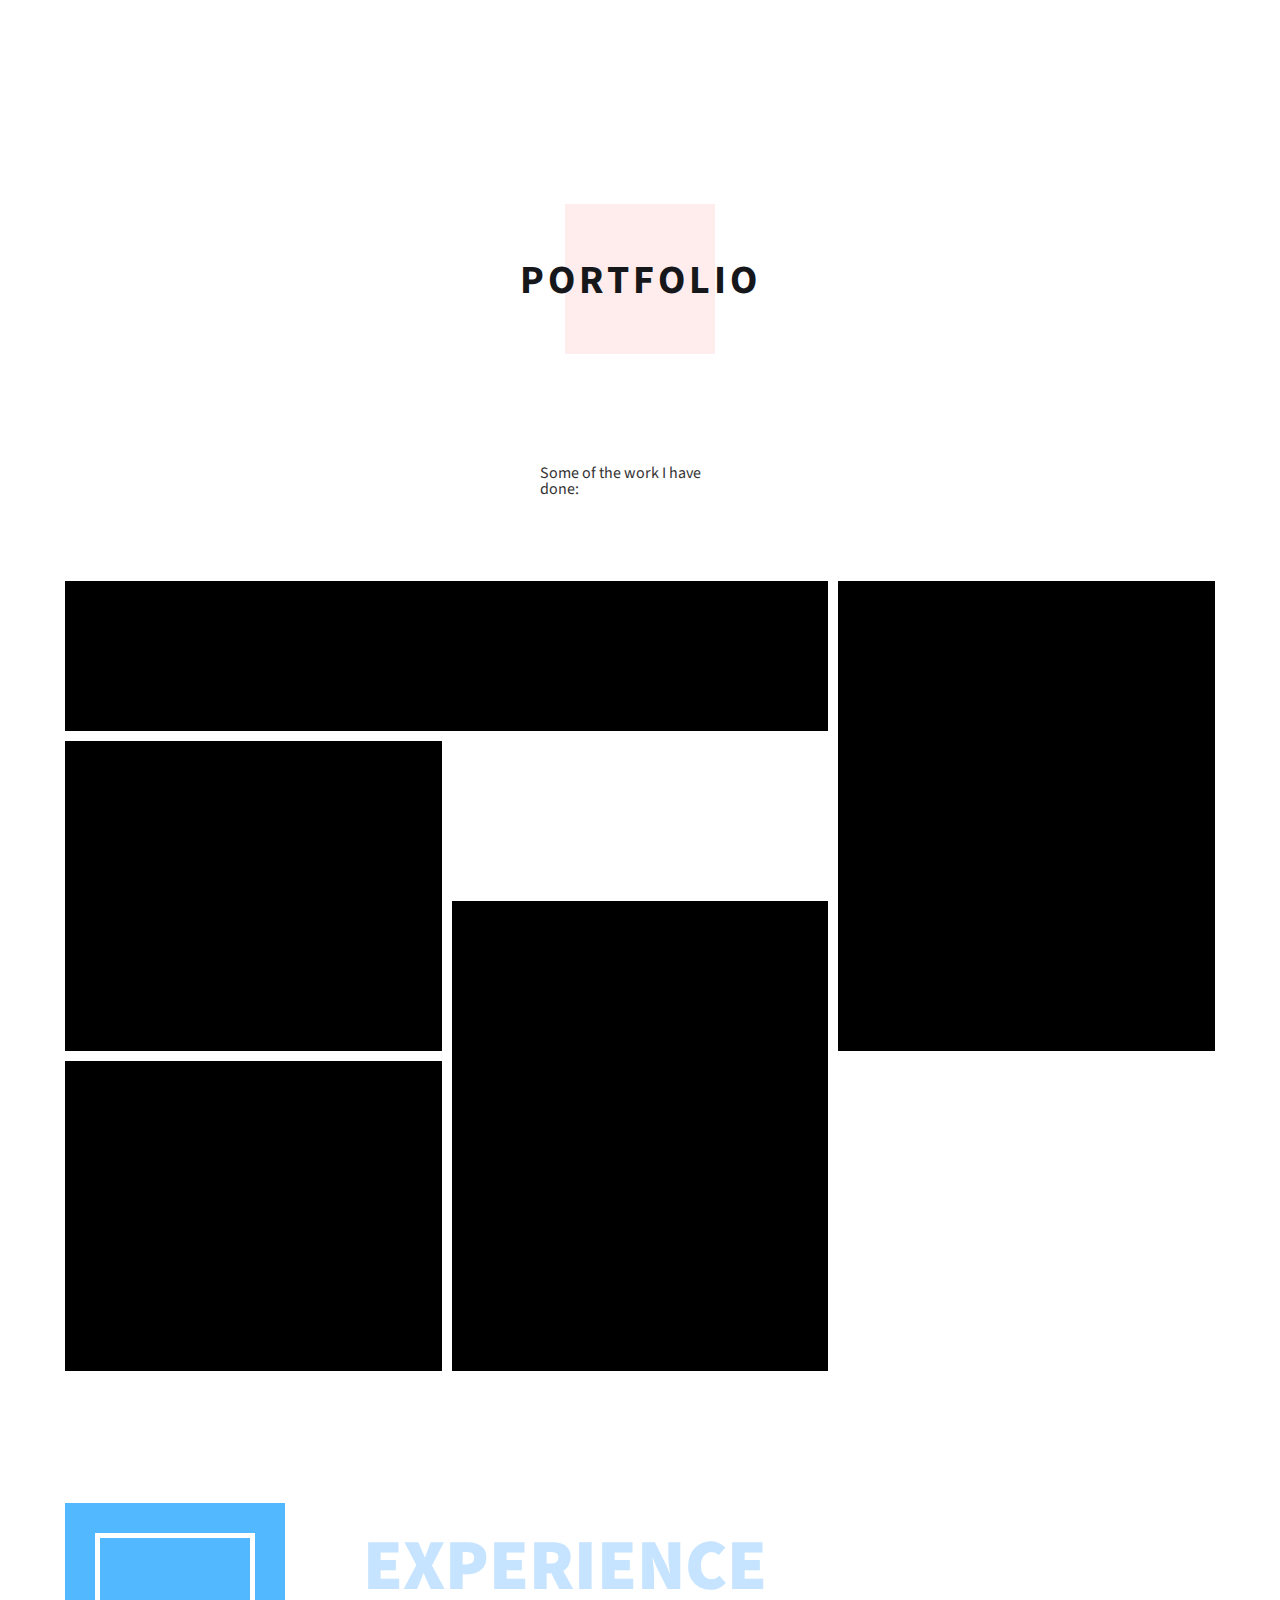
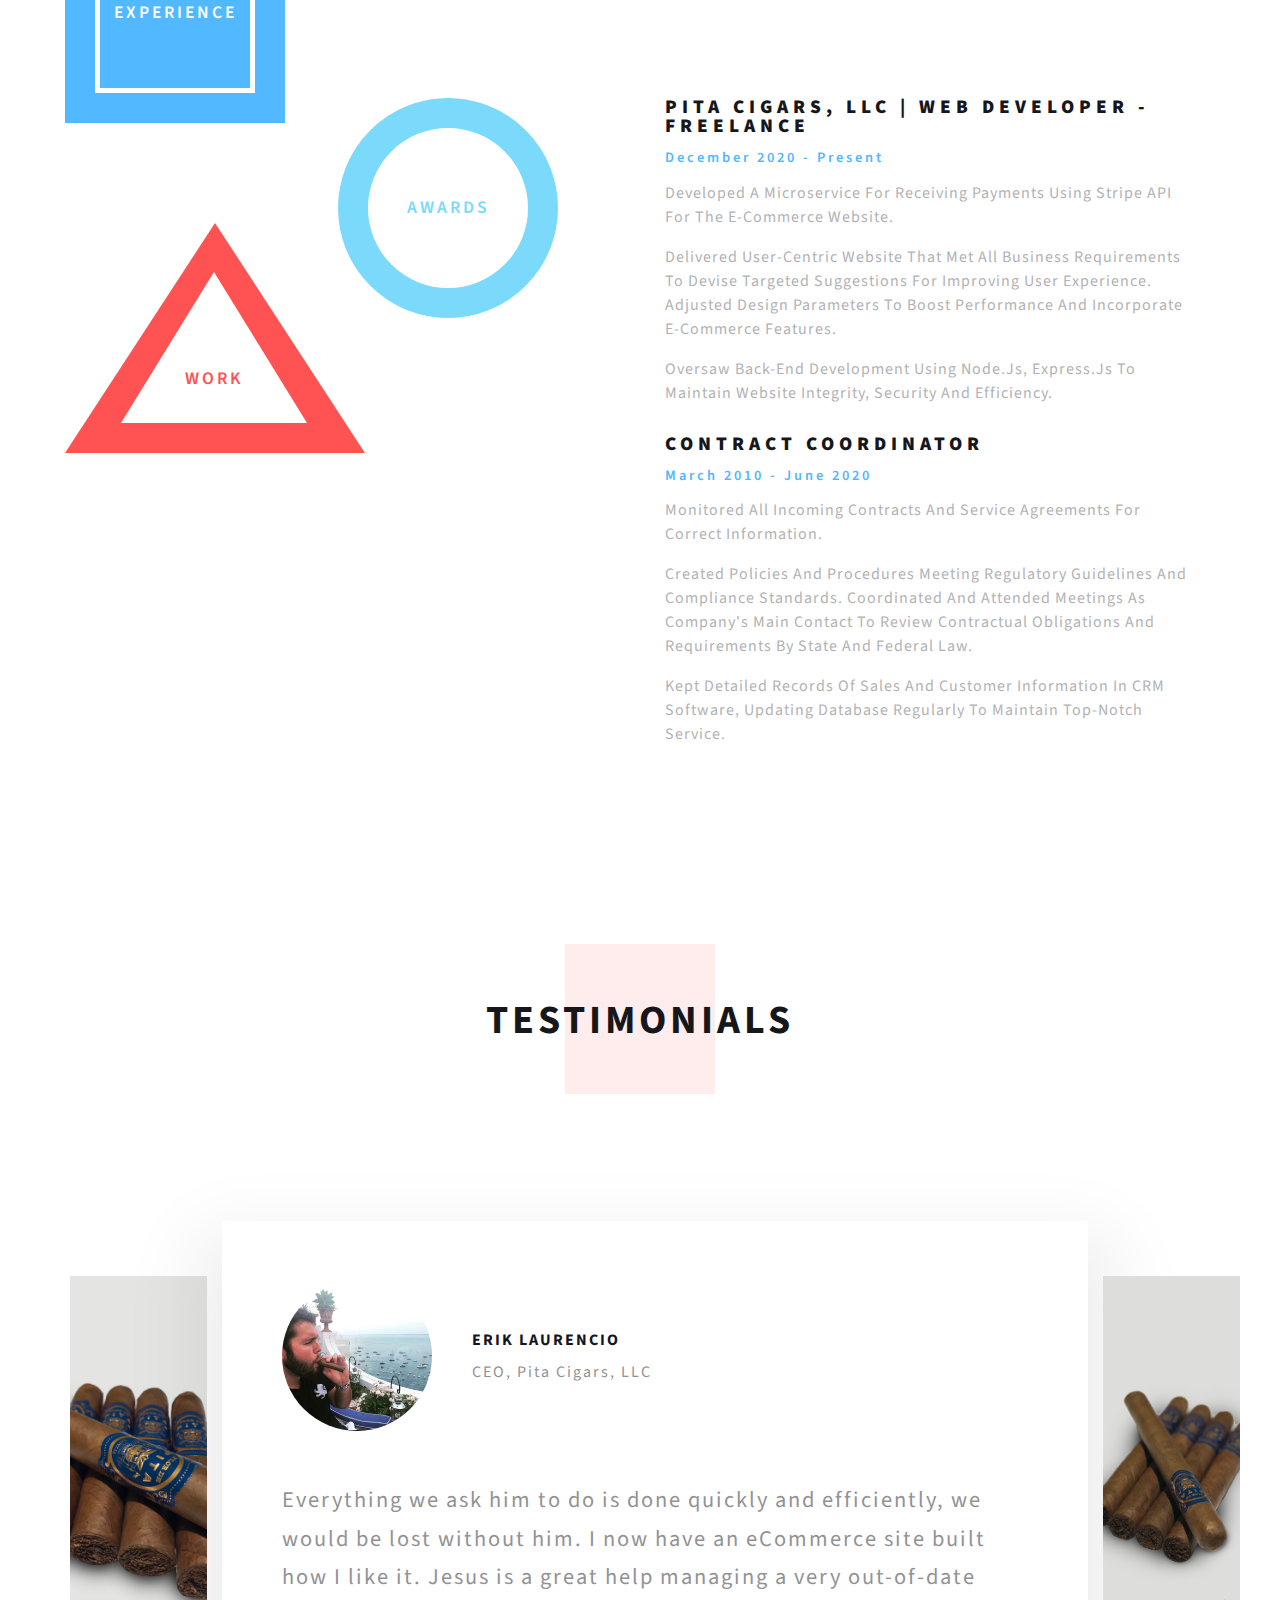
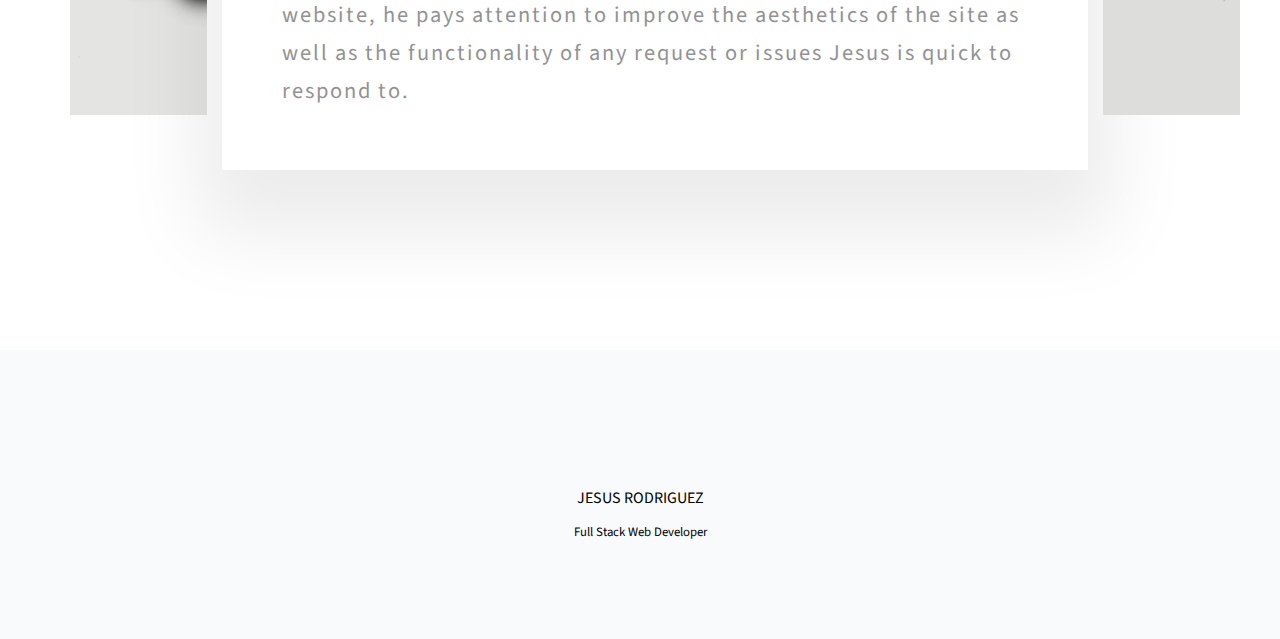
==== commit 7958cf4c: "project file added" ====
--- a/index.html
+++ b/index.html
@@ -29,7 +29,7 @@
   <div class="mobile-menu">
     <a href="index.html">Home</a>
     <a href="index.html#services-section">Skills</a>
-    <a href="index.html#portfolio-section">Portfolio</a>
+    <a href="">Portfolio</a>
     <a href="index.html#experience-section">Experience</a>
     <a href="index.html#testimonials-section">Testimonials</a>
   </div>
@@ -39,7 +39,7 @@
           <div class="blue-sq"></div>
           <h1>Jesus Rodriguez</h1>
           <p>Software Engineer</p>
-          <a href="#">Latest Works & Projects</a>
+          <a href="index.html#portfolio-section">Latest Works & Projects</a>
         </div>
         <div class="img">
           <div class="background-img">
@@ -86,70 +86,57 @@
           <div class="square"></div>
           <h1>portfolio</h1>
         </div>
+        <div class="title">
+          <h2>Some of the work I have done:</h2>
+        </div>
         <div class="portfolio-container">
-          <a href="portfoli/#" class="box image1">
+          <a href="/portfolio/pita.html" class="box image1">
             <div class="image">
               <div class="hover-bg">
                 <div class="title">
-                  <div class="text">Ecommerce</div>
-                </div>
-              </div>
-            </div>
-          </a>
-          <a href="portfoli/#" class="box image2">
+                  <div class="text">Pita Cigars | Ecommerce</div>
+                </div>
+              </div>
+            </div>
+          </a>
+          <a href="index.html#portfolio-section" class="box image2">
             <div class="image">
               <div class="hover-bg">
                 <div class="title">
-                  <div class="text">Ecommerce</div>
-                </div>
-              </div>
-            </div>
-          </a>
-          <a href="portfoli/#" class="box image3">
+                  <div class="text">Not Available | Ecommerce</div>
+                </div>
+              </div>
+            </div>
+          </a>
+          <a href="/portfolio/nasaapi.html" class="box image3">
             <div class="image">
               <div class="hover-bg">
                 <div class="title">
-                  <div class="text">Ecommerce</div>
-                </div>
-              </div>
-            </div>
-          </a>
-          <a href="portfoli/#" class="box image4">
-            <div class="image">
-              <div class="hover-bg">
-                <div class="title">
-                  <div class="text">Ecommerce</div>
-                </div>
-              </div>
-            </div>
-          </a>
-          <a href="portfoli/#" class="box image5">
-            <div class="image">
-              <div class="hover-bg">
-                <div class="title">
-                  <div class="text">Ecommerce</div>
+                  <div class="text">Nasa Photo of the day API</div>
+                </div>
+              </div>
+            </div>
+          </a>
+  
+          <a href="/portfolio/open-weather.html" class="box image5">
+            <div class="img2">
+              <div class="hover-bg">
+                <div class="title">
+                  <div class="text">Open Weather API</div>
                 </div>
               </div>
             </div>
           </a>
           <a href="portfoli/#" class="box image6">
-            <div class="image">
-              <div class="hover-bg">
-                <div class="title">
-                  <div class="text">Ecommerce</div>
-                </div>
-              </div>
-            </div>
-          </a>
-          <a href="portfoli/#" class="box image7">
-            <div class="image">
-              <div class="hover-bg">
-                <div class="title">
-                  <div class="text">Ecommerce</div>
-                </div>
-              </div>
-            </div>
-          </a>
+            <div>
+              <div class="hover-bg">
+                <div class="title">
+                  <div class="text">Github Card API</div>
+                </div>
+              </div>
+            </div>
+          </a>
+      
         </div>
       </div>
     </section>
@@ -189,7 +176,7 @@
             </div>
             <div class="info-box">
               <h4>Contract Coordinator</h4>
-              <span class="date">Marcu 2010 - June 2020</span>
+              <span class="date">March 2010 - June 2020</span>
               <p>Monitored all incoming contracts and service agreements for correct information. </p>
               <br>
               <p>Created policies and procedures meeting regulatory guidelines and compliance standards. Coordinated and attended meetings as company's main contact to review contractual obligations and requirements by state and federal law.</p>
@@ -240,16 +227,13 @@
     </section>
     <footer>
       <div class="social-container">
-        <a href="http://www.facebook.com/">
-          <i class="fab fa-facebook"></i>
+        <a href="https://www.linkedin.com/in/jesus-rodriguez-8ba043198/">
+          <i class="fab fa-linkedin"></i>
         </a>
-        <a href="http://www.dribbble.com/">
-          <i class="fab fa-dribbble"></i>
+        <a href="https://github.com/JRodDvlpr">
+          <i class="fab fa-github"></i>
         </a>
-        <a href="http://www.facebook.com/">
-          <i class="fab fa-twitter"></i>
-        </a>
-        <a href="http://www.facebook.com/">
+        <a href="https://www.instagram.com/jesusr.dev/">
           <i class="fab fa-instagram"></i>
         </a>
       </div>
--- a/css/index.css
+++ b/css/index.css
@@ -1,11 +1,13 @@
 @import url('https://fonts.googleapis.com/css2?family=Dela+Gothic+One&family=Source+Sans+Pro:wght@200;700&display=swap');
 
 @import "cssreset.css";
-@import "top-section.css";
-@import "service-section.css";
-@import "portfolio-section.css";
-@import "experience-section.css";
-@import "testimonial-section.css";
+@import "landing-page/top-section.css";
+@import "landing-page/service-section.css";
+@import "landing-page/portfolio-section.css";
+@import "landing-page/experience-section.css";
+@import "landing-page/testimonial-section.css";
+@import "portfolio/portfolio-projects.css";
+@import "portfolio/open-weather.css";
 @import "footer-section.css";
 
 .container-1{
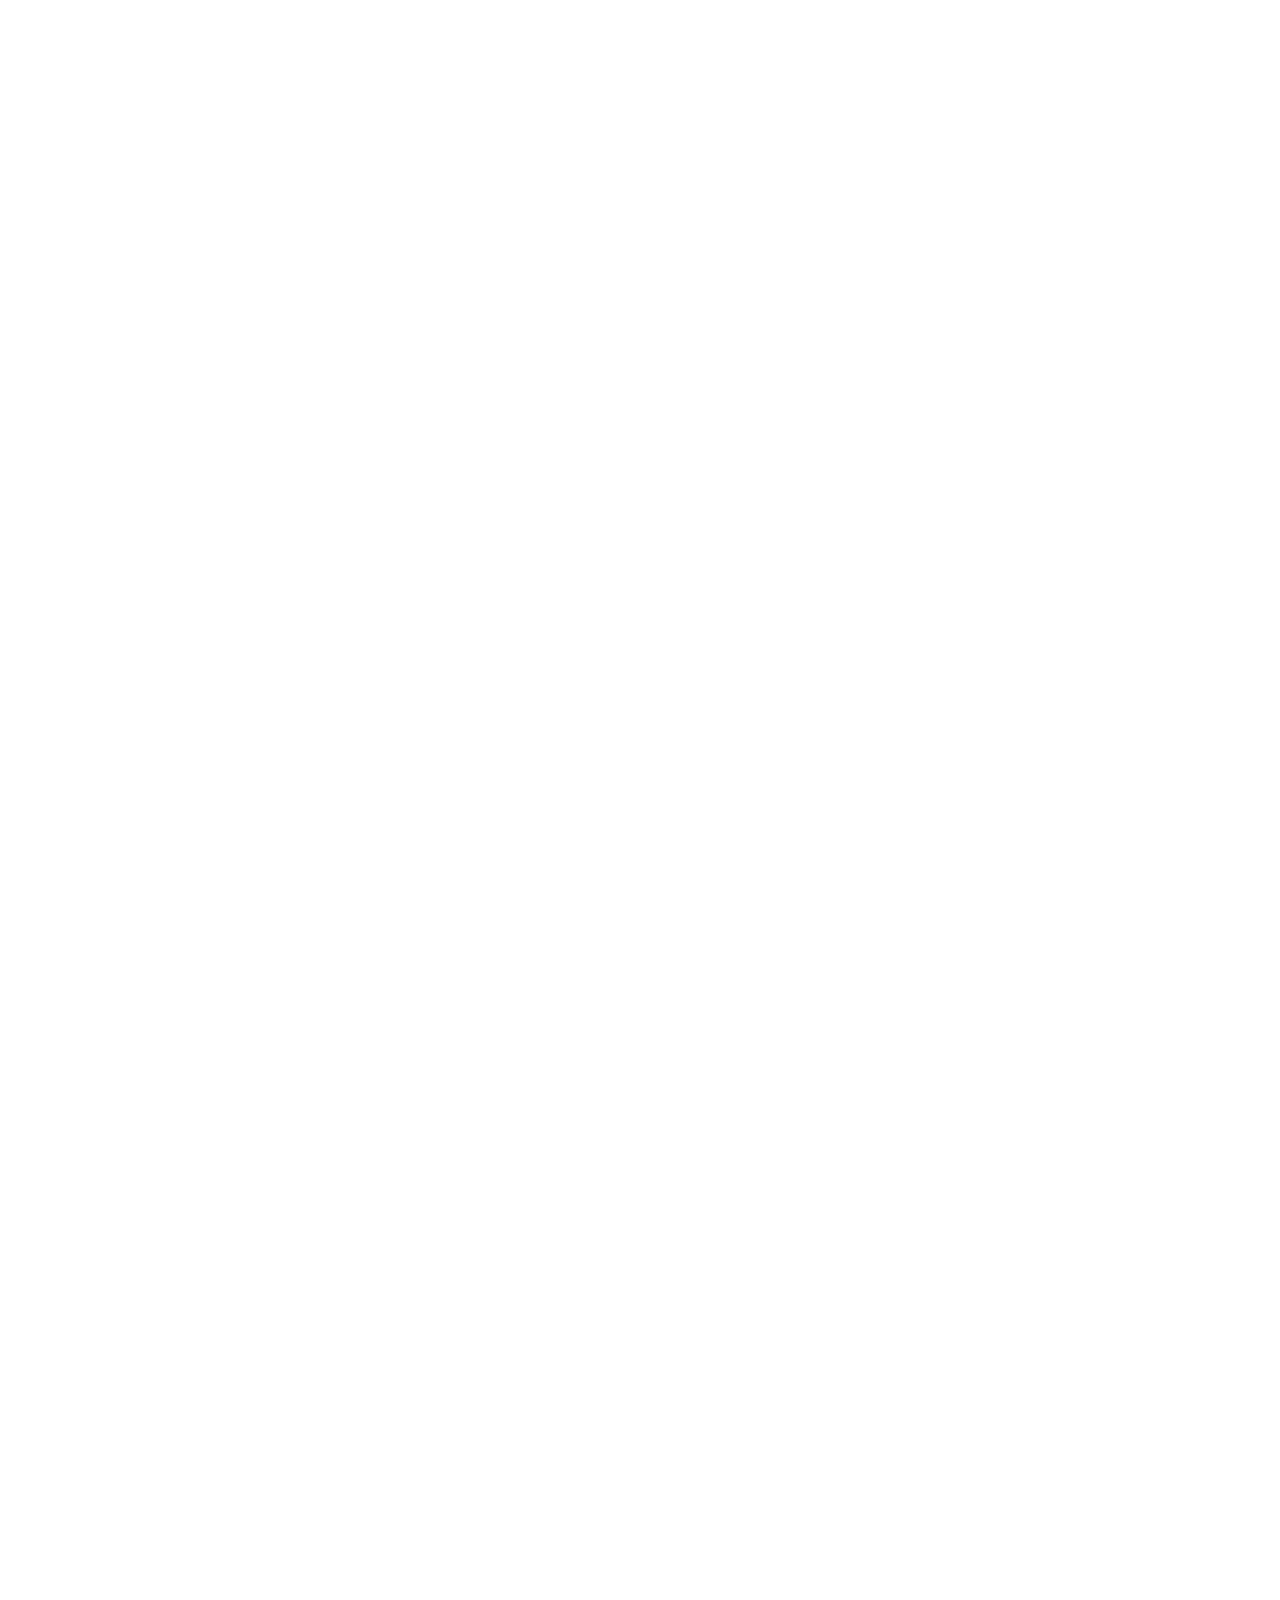
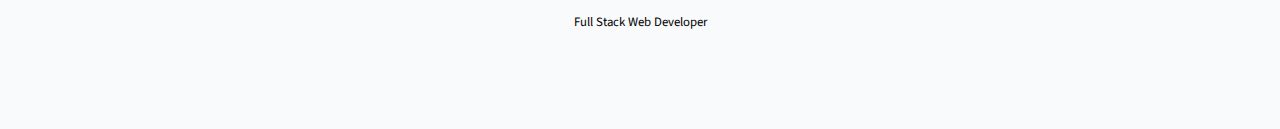
==== commit 1b1aa59b: "some animations on landing page" ====
--- a/index.html
+++ b/index.html
@@ -127,15 +127,7 @@
               </div>
             </div>
           </a>
-          <a href="portfoli/#" class="box image6">
-            <div>
-              <div class="hover-bg">
-                <div class="title">
-                  <div class="text">Github Card API</div>
-                </div>
-              </div>
-            </div>
-          </a>
+          
       
         </div>
       </div>
@@ -241,7 +233,11 @@
       <h6>Full Stack Web Developer</h6>
     </footer>
 
+    
+    <script src="/js/gsap.min.js"></script>
+    <script src="/js/EasePack.min.js"></script>
     <script src="/js/index.js"></script>
+    
     
   </body>
 </html>
--- a/css/index.css
+++ b/css/index.css
@@ -14,6 +14,9 @@
   max-width: 1150px;
   margin: 0 auto;
 }
+
+
+
 
 header{
   display: flex;
